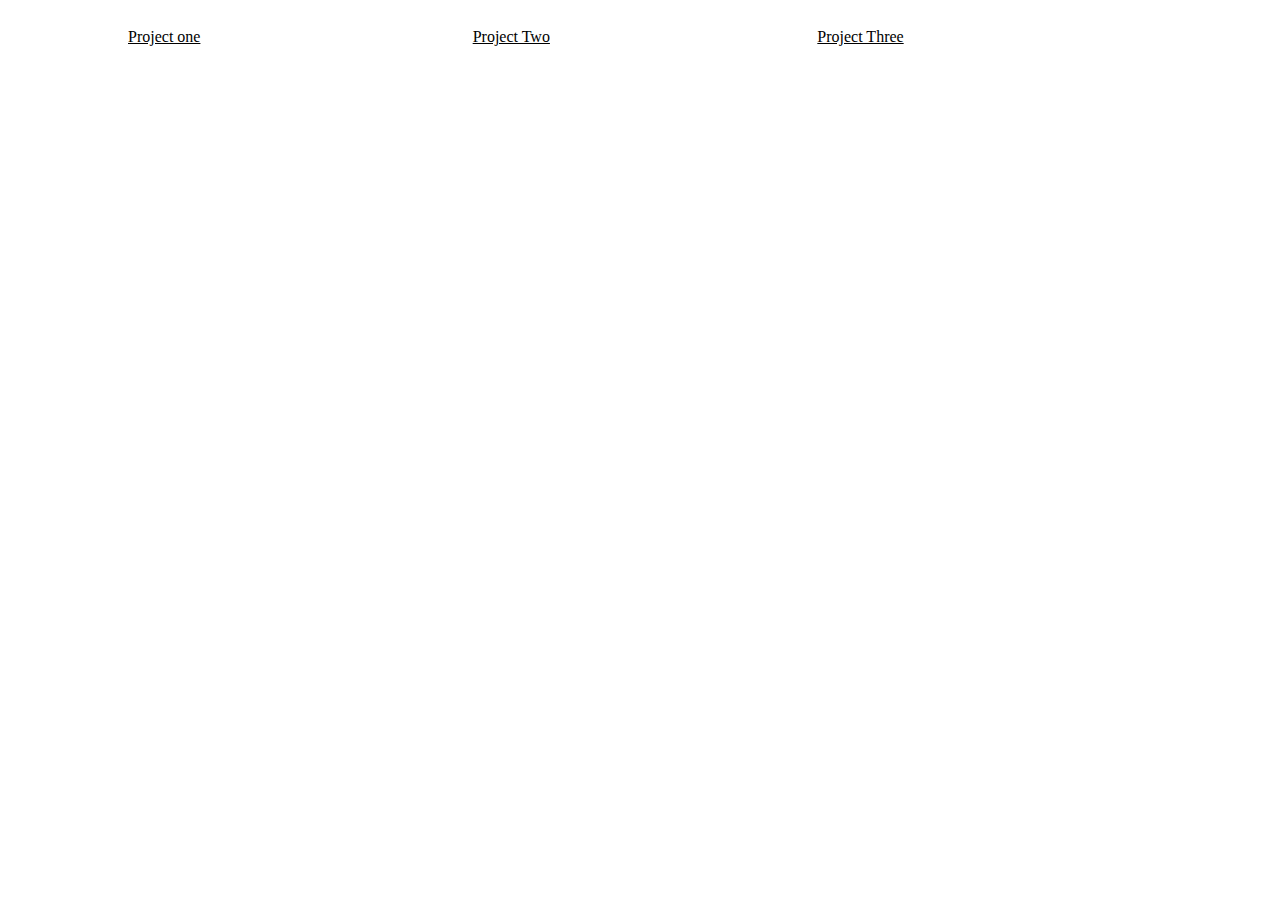
==== projects.html @ a3f9eb39 "new commit" ====
<!DOCTYPE html>
<html lang="en">
<head>
    <meta charset="UTF-8">
    <meta name="viewport" content="width=device-width, initial-scale=1.0">
    <link rel="stylesheet" href="projects.css">
    <title>My Projects</title>
</head>
<body>
    <div class="urls">
        <a href="https://task-stage-one.netlify.app/" >Project one</a>
        <a href="https://hng-stagetwo-moviebox.netlify.app/">Project Two</a>
        <a href="https://hngx-image-gallery.netlify.app/">Project Three</a>
    </div>
</body>
</html>
---- projects.css ----
.body{
    display: flex;
    justify-content: center;
    align-items: center;
    width: 500px;
    /* background-color: black; */
}

.urls{
    gap: 10px;
    padding: 20px 20px;
    display: grid;
    grid-template-columns: repeat(auto-fill, minmax(300px, 1fr));
    margin: 0 100px;
}

a{
    color:black;
}
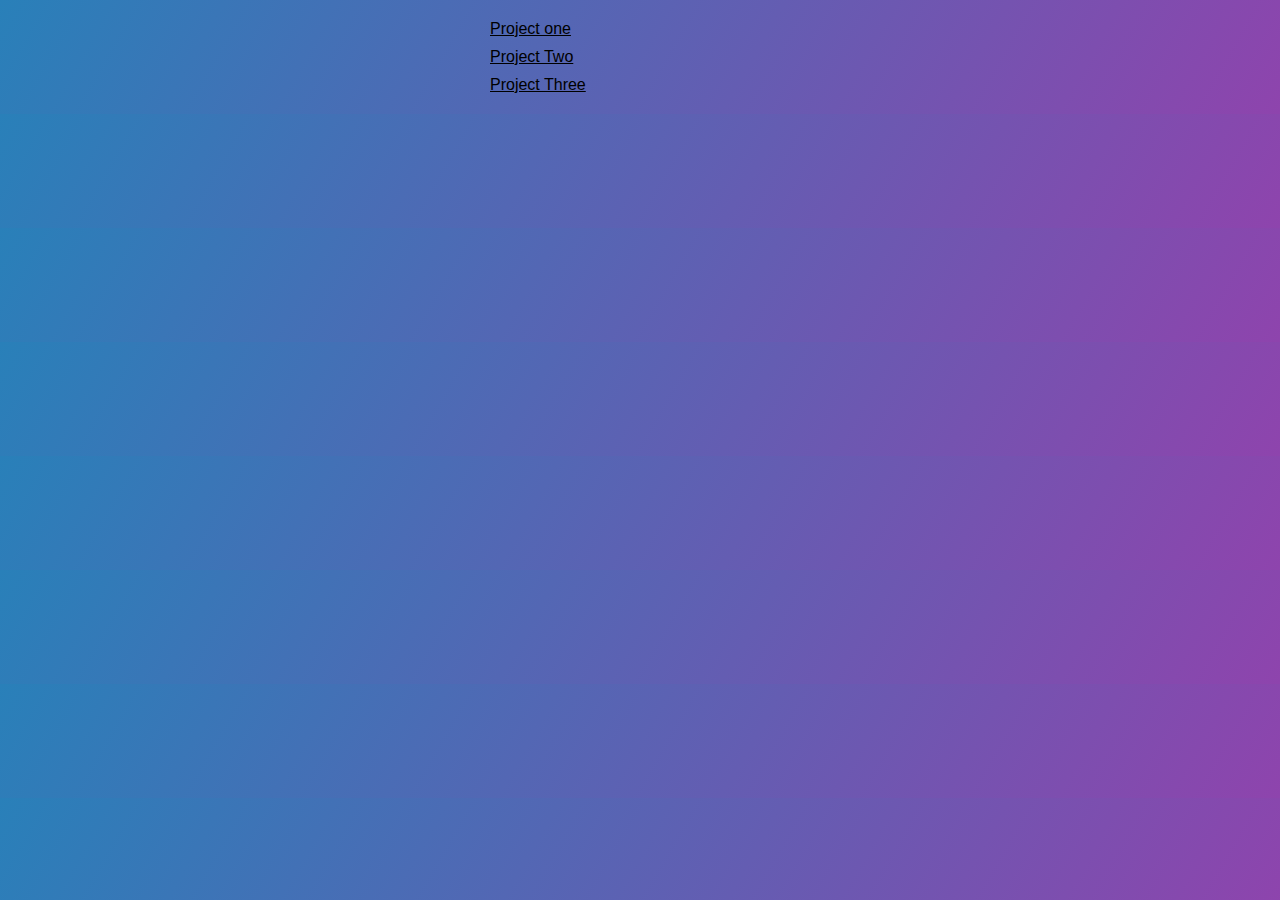
==== commit 305a4f41: "new changes" ====
--- a/projects.html
+++ b/projects.html
@@ -3,7 +3,7 @@
 <head>
     <meta charset="UTF-8">
     <meta name="viewport" content="width=device-width, initial-scale=1.0">
-    <link rel="stylesheet" href="projects.css">
+    <link rel="stylesheet" href="styles.css">
     <title>My Projects</title>
 </head>
 <body>
--- a/styles.css
+++ b/styles.css
@@ -0,0 +1,134 @@
+* {
+  font-family: sans-serif;
+}
+
+body {
+  margin: auto;
+  display: flex;
+  flex-direction: column;
+  justify-content: center;
+  align-items: center;
+  background: linear-gradient(120deg, #2980b9, #8e44ad);
+}
+
+nav {
+  width: 50%;
+  height: 50px;
+  overflow: hidden;
+  background-color: #000000;
+  margin: auto;
+  color: #ffffff;
+  font-size: 20px;
+  cursor: pointer;
+ 
+}
+
+a::after{
+  border-bottom: #ffffff solid 1px ;
+}
+
+#flexx {
+  display: flex;
+  /* flex-direction: column; */
+  justify-content: space-evenly;
+  align-items: center;
+  list-style: none;
+}
+
+#flexx li a {
+  text-decoration: none;
+  color: #ffffff;
+}
+#flexx a:hover {
+  border-bottom: rgb(5, 255, 38) solid 2px;
+}
+
+main {
+  margin: 80px auto 50px auto;
+  background-color: #ffffff;
+  box-shadow: 4px 4px 4px rgb(0, 0, 0, 0.2), -2px -3px 6px rgb(0, 0, 0, 0.2);
+  width: 70%;
+}
+
+/* This box holds both myimage and AboutMe content */
+#content {
+  display: flex;
+  align-items: center;
+  justify-content: center;
+  flex-direction: row-reverse;
+  gap: 10px;
+  padding: 20px 0 20px 0;
+}
+
+/* image setting */
+img {
+  width: 100%;
+  height: auto;
+}
+
+/* This is the box where my image is */
+#mycard {
+  width: 30%;
+  box-shadow: 4px 4px 6px rgb(0, 0, 0, 0.2), -2px -4px 6px rgb(0, 0, 0, 0.2);
+  text-align: center;
+  background-color: #ffffff;
+}
+
+#details {
+  width: 40%;
+  border: 1px #cccccc solid;
+  padding: 20px;
+  background-color: #ffffff;
+  color:#000000 ;
+  font-size: 12px;
+  border-radius: 5px;
+}
+
+#contactme{
+  
+    color: white;
+    text-decoration: none;
+}
+
+.btn{
+    margin-bottom: 10px;
+    margin-left: auto;
+    margin-right: auto;
+    border-radius: 10px;
+    border: none;
+    background-color: rgb(34, 31, 31);
+    padding: 8px;
+}
+
+footer{
+
+  text-align: center;
+  color: #ffffff;
+}
+
+.urls{
+    gap: 10px;
+    padding: 20px 20px;
+    display: grid;
+    grid-template-columns: repeat(auto-fill, minmax(300px, 1fr));
+    margin: 0 100px;
+}
+
+.urls a{
+      color:black;
+}
+@media screen and (max-width:768px){
+ #content {
+    flex-direction: column;
+    text-align: center;
+  }
+
+  #mycard {
+    text-align: center;
+  }
+
+  #mycard img {
+    max-width: 100%;
+  }
+
+}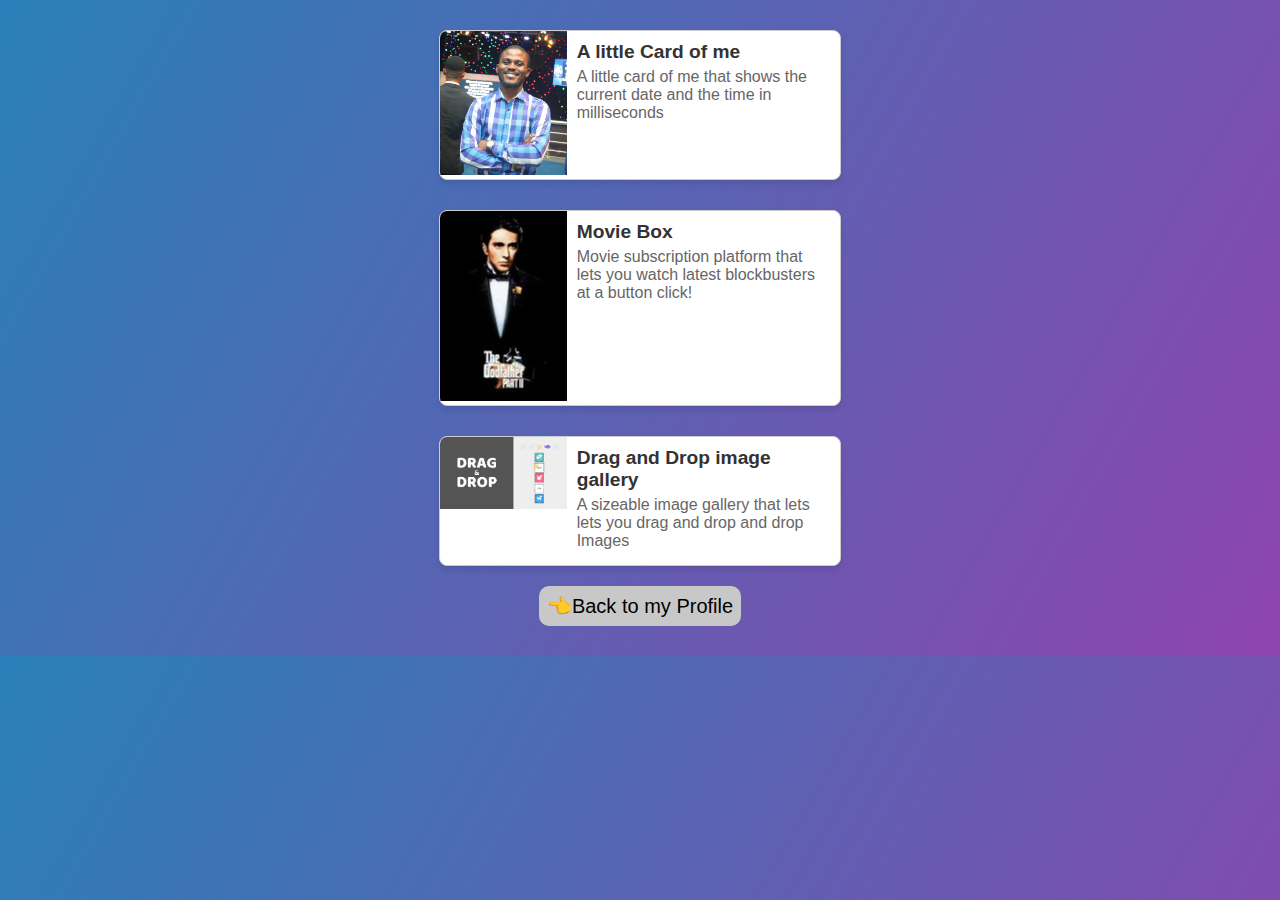
==== commit b2c22203: "added new changes" ====
--- a/projects.html
+++ b/projects.html
@@ -1,16 +1,60 @@
 <!DOCTYPE html>
 <html lang="en">
-<head>
-    <meta charset="UTF-8">
-    <meta name="viewport" content="width=device-width, initial-scale=1.0">
-    <link rel="stylesheet" href="styles.css">
+  <head>
+    <meta charset="UTF-8" />
+    <meta name="viewport" content="width=device-width, initial-scale=1.0" />
+    <link rel="stylesheet" href="styles.css" />
     <title>My Projects</title>
-</head>
-<body>
+  </head>
+  <body>
+    <!-- <div class="urls">
+      <button>
+        <a href="https://task-stage-one.netlify.app/">Project one</a>
+      </button>
+      <button>
+        <a href="https://hng-stagetwo-moviebox.netlify.app/">Project Two</a>
+      </button>
+      <button>
+        <a href="https://hngx-image-gallery.netlify.app/">Project Three</a>
+      </button>
+    </div> -->
+
     <div class="urls">
-        <a href="https://task-stage-one.netlify.app/" >Project one</a>
-        <a href="https://hng-stagetwo-moviebox.netlify.app/">Project Two</a>
-        <a href="https://hngx-image-gallery.netlify.app/">Project Three</a>
+      <a class="twitter-card" href="https://task-stage-one.netlify.app/">
+        <div class="twitter-card-image">
+          <img class="card_images" src="./pucheo.jpeg" alt="Image Alt Text" />
+        </div>
+        <div class="twitter-card-content">
+          <h2>A little Card of me</h2>
+          <p>
+            A little card of me that shows the current date and the time in milliseconds
+          </p>
+        </div>
+      </a>
+
+      <a class="twitter-card" href="https://hng-stagetwo-moviebox.netlify.app/">
+        <div class="twitter-card-image">
+          <img  class="card_images" src="./movie.jpg" alt="Image Alt Text" />
+        </div>
+        <div class="twitter-card-content">
+          <h2>Movie Box</h2>
+          <p>
+           Movie subscription platform that lets you watch latest blockbusters at a button click!
+          </p>
+        </div>
+      </a>
+
+      <a class="twitter-card" href="https://hngx-image-gallery.netlify.app/">
+        <div class="twitter-card-image">
+          <img  class="card_images" src="dragdrop.jpg" alt="Image Alt Text" />
+        </div>
+        <div class="twitter-card-content">
+          <h2>Drag and Drop image gallery</h2>
+          <p>A sizeable image gallery that lets lets you drag and drop and drop Images</p>
+        </div>
+      </a>
+
+      <button class="backToIndex"><a href="./index.html"> 👈Back to my Profile</a></button>
     </div>
-</body>
-</html>+  </body>
+</html>
--- a/styles.css
+++ b/styles.css
@@ -112,23 +112,111 @@
     display: grid;
     grid-template-columns: repeat(auto-fill, minmax(300px, 1fr));
     margin: 0 100px;
-}
-
-.urls a{
-      color:black;
+
+}
+
+
+
+.twitter-card {
+  display: flex;
+  text-decoration: none;
+  border: 1px solid #ccc;
+  border-radius: 8px;
+  overflow: hidden;
+  max-width: 400px; 
+  background-color: #fff;
+  box-shadow: 0 4px 6px rgba(0, 0, 0, 0.1);
+  transition: transform 0.2s;
+  margin: 10px;
+}
+
+.twitter-card:hover {
+  transform: scale(1.05);
+}
+
+.twitter-card-image {
+  flex: 1;
+  max-width: 200px;
+  overflow: hidden;
+}
+
+.twitter-card-image img {
+  width: 100%;
+  height: auto;
+  object-fit: cover;
+}
+
+/* Style the Twitter card content */
+.twitter-card-content {
+  flex: 2;
+  padding: 10px;
+}
+
+.twitter-card-content h2 {
+  font-size: 1.2rem;
+  margin: 0;
+  color: #333;
+}
+
+.twitter-card-content p {
+  font-size: 1rem;
+  margin: 5px 0;
+  color: #666;
+}
+
+ /* .card_images{
+  width: 100%;
+  height: auto;
+ } */
+
+.backToIndex{
+    margin-bottom: 10px;
+    margin-left: auto;
+    margin-right: auto;
+    border-radius: 10px;
+    border: none;
+    background-color: rgb(201, 200, 200);
+    padding: 8px;
+    text-align: center;
+    
+}
+
+.backToIndex a{
+  color: black;
+  text-decoration: none;
+  font-size: 20px;
+}
+
+.backToIndex:hover{
+   background-color: rgb(255, 255, 255);
 }
 @media screen and (max-width:768px){
+
+  main{
+    width: 100%;
+    background-color: transparent;
+    padding: 0 7px;
+  }
  #content {
     flex-direction: column;
     text-align: center;
   }
 
   #mycard {
-    text-align: center;
-  }
-
-  #mycard img {
+    width: 100%;
+  }
+
+  /* #mycard img {
     max-width: 100%;
+  } */
+
+  #details{
+    width: 90%;
+
+  }
+
+  #details h3,ul, ol{
+    display: none;
   }
 
 }